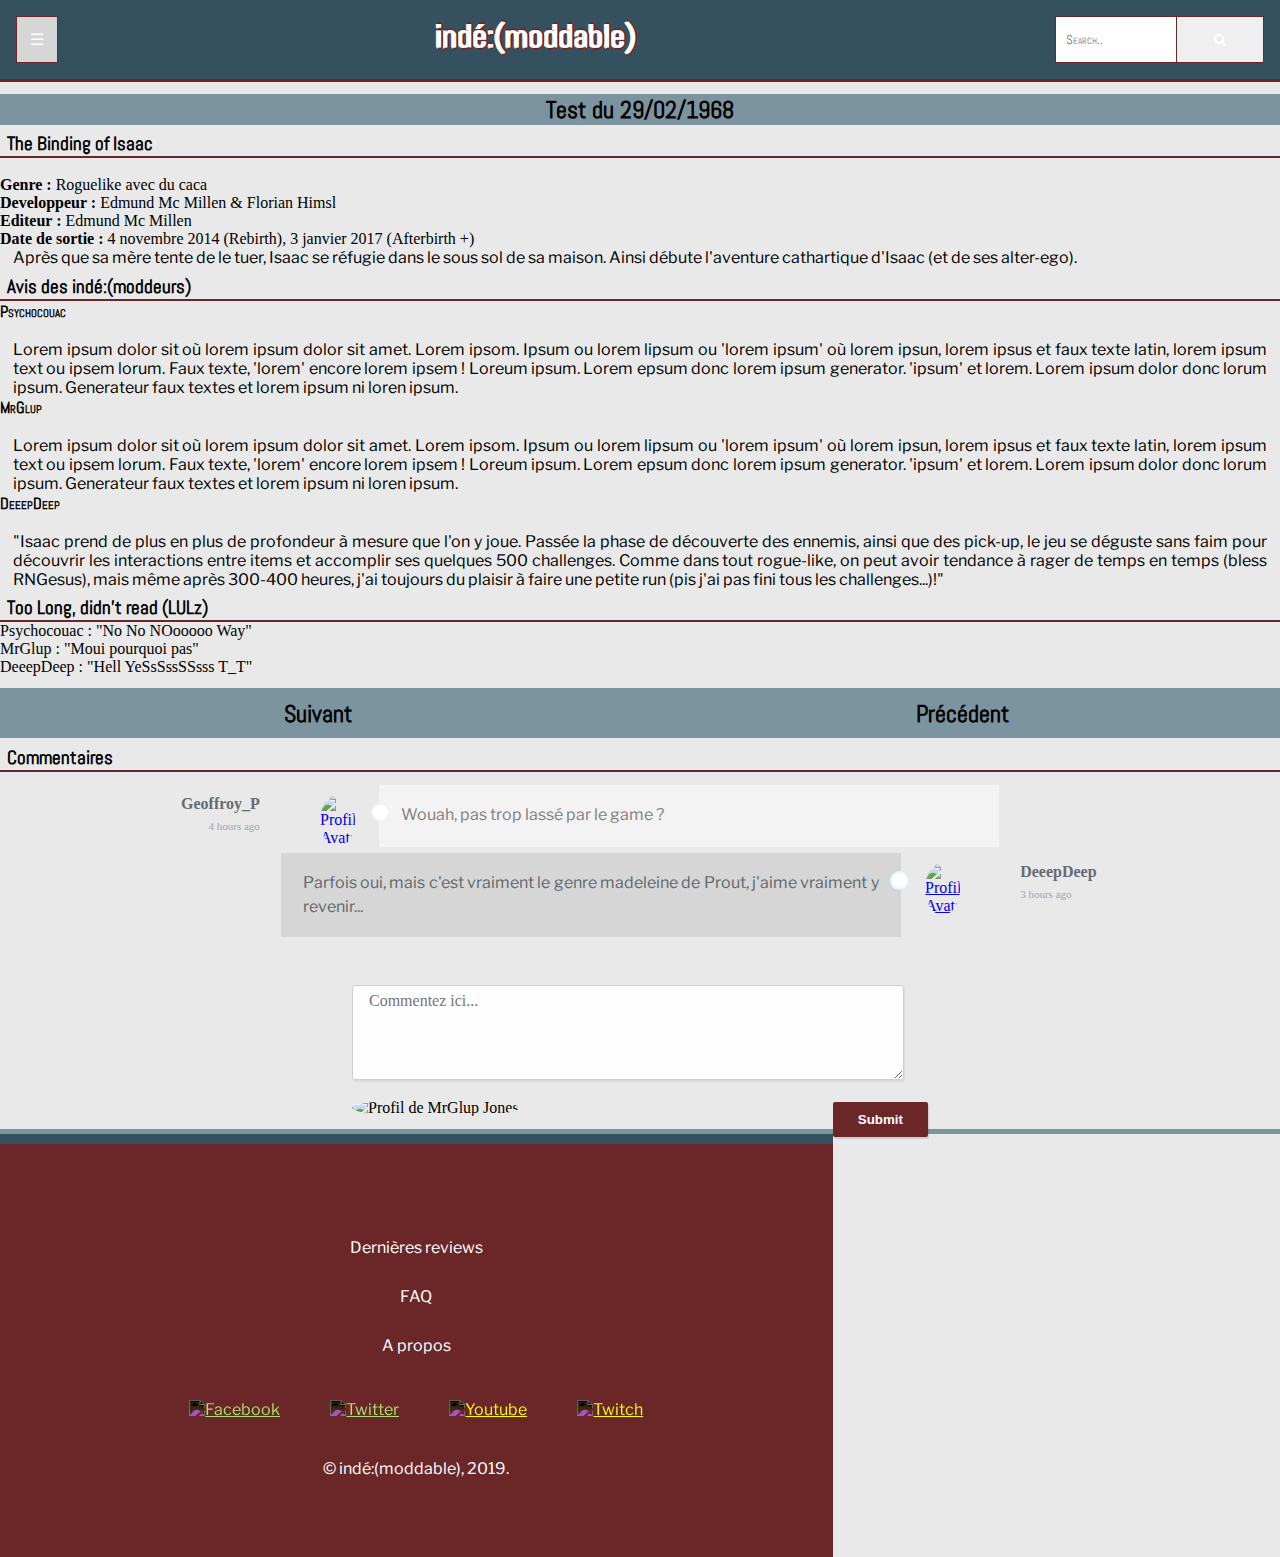
==== binding-of-isaac.html @ 162fe63f "Merge pull request #6 from Mrrrrrggllup/section-top" ====
<!DOCTYPE html>
<html lang="fr">
<head>
    <meta charset="UTF-8">
    <meta name="viewport" content="width=device-width, initial-scale=1.0">
    <meta http-equiv="X-UA-Compatible" content="ie=edge">

    <link rel="stylesheet" href="style.css">
    <link href="https://fonts.googleapis.com/css?family=Abel|Libre+Franklin&display=swap" rel="stylesheet">
    <title>indé:(moddable)</title>

    <link rel="stylesheet" href="https://cdnjs.cloudflare.com/ajax/libs/font-awesome/4.7.0/css/font-awesome.min.css">

</head>

  <body>
     <header class="header">
    <!-- menu burger pour la version mobile -->
    <div class="dropdown">
     <button class="dropbtn">&#x2630;</button>
       <div class="dropdown-content">
         <a href="#">Sample reviews</a>
         <a href="#">Top 3</a>
         <a href="#">Upcoming reviews</a>
         <a href="#">Vote for next review</a>
         <a href="#">About & Contact</a>
      </div>
    </div>

<!-- To do : ajouter logo -->

    <h1><a class="home-button" href="index.html">indé:(moddable)</a></h1>

<!-- Search bar -->

    <form class="search-bar" action="action_page.php">
        <input type="text" placeholder="Search.." name="search">
        <button type="submit"><i class="fa fa-search"></i></button>
    </form>

<!-- nav pour la version desktop-->

       <nav>
            <ul>
                <li><a href="#">Home</a></li>
                <li><a href="#">Top</a></li>
                <li><a href="#">Vote</a></li>
                <li><a href="#">Reviews</a></li>
                <li><a href="#">A propos</a></li>
                <li><a href="#">Contact</a></li>
            </ul>
        </nav>

    </header>

      <main>
        <h2>Test du 29/02/1968</h2>
          <h3> The Binding of Isaac</h3>
            <div class="">
              <img/>
              <ul>
                <li><b>Genre :</b> Roguelike avec du caca</li>
                <li><b>Developpeur :</b> Edmund Mc Millen & Florian Himsl</li>
                <li><b>Editeur :</b>  Edmund Mc Millen</li>
                <li><b>Date de sortie :</b> 4 novembre 2014 (Rebirth), 3 janvier 2017 (Afterbirth +)</li>
              </ul>
              <p>Après que sa mère tente de le tuer, Isaac se réfugie dans le sous sol de sa maison. Ainsi débute l'aventure cathartique d'Isaac (et de ses alter-ego).<br/> </p>
            </div>

          <h3>Avis des indé:(moddeurs)</h3>
            <div class="">

              <div>
                <div>
                  <h4>Psychocouac</h4>
                  <img/>
                </div>
                <p>Lorem ipsum dolor sit où lorem ipsum dolor sit amet. Lorem ipsom. Ipsum ou lorem lipsum ou 'lorem ipsum' où lorem ipsun, lorem ipsus et faux texte latin, lorem ipsum text ou ipsem lorum. Faux texte, 'lorem' encore lorem ipsem ! Loreum ipsum. Lorem epsum donc lorem ipsum generator. 'ipsum' et lorem. Lorem ipsum dolor donc lorum ipsum. Generateur faux textes et lorem ipsum ni loren ipsum.</p>
              </div>

              <div>
                <div>
                  <h4>MrGlup</h4>
                  <img/>
                </div>
                <p>Lorem ipsum dolor sit où lorem ipsum dolor sit amet. Lorem ipsom. Ipsum ou lorem lipsum ou 'lorem ipsum' où lorem ipsun, lorem ipsus et faux texte latin, lorem ipsum text ou ipsem lorum. Faux texte, 'lorem' encore lorem ipsem ! Loreum ipsum. Lorem epsum donc lorem ipsum generator. 'ipsum' et lorem. Lorem ipsum dolor donc lorum ipsum. Generateur faux textes et lorem ipsum ni loren ipsum.</p>
              </div>

              <div>
                <div>
                  <h4>DeeepDeep</h4>
                  <img/>
                </div>
                <p>"Isaac prend de plus en plus de profondeur à mesure que l'on y joue. Passée la phase de découverte des ennemis, ainsi que des pick-up, le jeu se déguste sans faim pour découvrir les interactions entre items et accomplir ses quelques 500 challenges. Comme dans tout rogue-like, on peut avoir tendance à rager de temps en temps (bless RNGesus), mais même après 300-400 heures, j'ai toujours du plaisir à faire une petite run (pis j'ai pas fini tous les challenges...)!"</p>
              </div>

            </div>

        <h3>Too Long, didn't read (LULz)</h3>
          <ul>
            <li>Psychocouac : "No No NOooooo Way"</li>
            <li>MrGlup : "Moui pourquoi pas"</li>
            <li>DeeepDeep : "Hell YeSsSssSSsss T_T"</li>
          </ul>

          <!-- bouton Next & Previous -->

        <h2 class="h2flex">

            <div><a class="block" href="">Suivant</a>
            </div>

            <div>
            <a class="block" href="">Précédent</a>
            </div>

        </h2>

          <!-- commentaires des users -->

        <h3>Commentaires</h3>

          <ul class="comment-section">

              <li class="comment user-comment">
                  <div class="info">
                      <a href="#">Geoffroy_P</a>
                      <span>4 hours ago</span>
                  </div>
                  <a class="avatar" href="#">
                      <img src="random avatar" width="35" alt="Profile Avatar" title="Geoffroy_P" />
                  </a>
                  <p>Wouah, pas trop lassé par le game ?</p>
              </li>

              <li class="comment author-comment">
                  <div class="info">
                      <a href="#">DeeepDeep</a>
                      <span>3 hours ago</span>
                  </div>
                  <a class="avatar" href="#">
                      <img src="" width="35" alt="Profile Avatar" title="DeeepDeep" />
                  </a>
                  <p>Parfois oui, mais c'est vraiment le genre madeleine de Prout, j'aime vraiment y revenir...</p>

              </li>

              <!-- More comments -->

              <li class="write-new">

                  <form action="#" method="post">
                      <textarea placeholder="Commentez ici..." name="comment"></textarea>
                      <div>
                          <img src="avatar_glup" width="35" alt="Profil de MrGlup Jones" title="MrGlup" />
                          <button type="submit">Submit</button>
                      </div>
                  </form>

              </li>

          </ul>

      </main>


        <div class="filler"></div>
        <footer>
            <div class="liensblog">
                <ul>
                    <li>Dernières reviews</li>
                    <li>FAQ</li>
                    <li>A propos</li>
                </ul>
            </div>
            <div class="reseau">
                <ul class="icones">
                    <li>
                        <a href="" title="facebook">
                            <img class="icon" src="https://drive.google.com/uc?id=1DRkIjVY92te_Icf2hHx4itFWFCN1mjXI" alt="Facebook"/>
                        </a>
                    </li>
                    <li>
                        <a href="" title="twitter">
                            <img class="icon" src="https://drive.google.com/uc?id=1yUJ3cp9n0XqWNgheu3JPKkqVlQga780m" alt="Twitter"/>
                        </a>
                    </li>
                    <li>
                        <a href="https://www.youtube.com/user/kumonijiako" title="youtube" target="_blank">
                            <img class="icon" src="https://drive.google.com/uc?id=1YrYoP_6-qecSZD1IMzVVbmY1VgSeasbK" alt="Youtube"/>
                        </a>
                    </li>
                    <li>
                        <a href="https://www.twitch.tv/mrrrrrggllup" title="twitch" target="_blank">
                            <img class="icon" src="https://drive.google.com/uc?id=1JmMTQK6APITgWls6bqWtx1aFa4MfEduL" alt="Twitch"/>
                        </a>
                    </li>
                </ul>
            </div>
            <div class="copyright">
                	© indé:(moddable), 2019.
            </div>
          </footer>


    </body>
    </html>
---- style.css ----
*{
    margin : 0;
    padding : 0;
}

body{
  background-color: #E9E9E9;
}

nav{
    display : none;
}

/* Le carousel*/

div#slider {
    width: 100%;
    max-width: 1280px;
    overflow: hidden
}

div#slider figure {
    position: relative;
    width: 400%;
    margin: 0;
    padding: 0;
    font-size: 0;
    text-align: left;
    animation: 18s slidy infinite;
  }

  div#slider figure img {
      width: 25%;
      height: auto;
      float: left;
    }

    @keyframes slidy {
        0% { left: 0%; }
        30% { left: 0%; }
        35% { left: -100%; }
        65% { left: -100%; }
        70% { left: -200%; }
        95% { left: -200%; }
        100% { left: -300%; }
      }

      /* fin du carousel*/
      
.header {
  background-color: #355160;
  border-bottom: 3px solid #6B2727;
  padding: 1rem;
  display: flex;
  justify-content: space-between;
}

/* bidouille from : https://www.w3schools.com/howto/howto_css_dropdown.asp */

/* Dropdown Button */
.dropbtn {
  background-color: #D6D6D6;
  color: white;
  border: 1px solid #6B2727;
  padding: 0.8rem;
  font-size: 16px;
}

/* The container <div> - needed to position the dropdown content */
.dropdown {
  position: relative;
  display: inline-block;
}

/* Dropdown Content (Hidden by Default) */
.dropdown-content {
  display: none;
  position: absolute;
  background-color: #f1f1f1;
  min-width: 160px;
  box-shadow: 0px 8px 16px 0px rgba(0,0,0,0.2);
  z-index: 1;
}


/* Links inside the dropdown */
.dropdown-content a {
  color: black;
  padding: 12px 16px;
  font-family: 'Abel', sans-serif;
  font-variant: small-caps;
  text-decoration: none;
  display: block;
}

/* Change color of dropdown links on hover */
.dropdown-content a:hover {
  background-color: #6B2727;
  color: white;
}

/* Show the dropdown menu on hover */
.dropdown:hover .dropdown-content {display: block;}

/* Change the background color of the dropdown button when the dropdown content is shown */
.dropdown:hover .dropbtn {background-color: #6B2727;}

/*fin du tuto */

h1{
  font-family: 'Abel', sans-serif;
  color: white;
  text-shadow: 2px 0 0 #6B2727, -2px 0 0 #fff, 0 2px 0 #6B2727, 0 -2px 0 #6B2727, 1px 1px #6B2727, -1px -1px 0 #6B2727, 1px -1px 0 #6B2727, -1px 1px 0 #fff;
}

.home-button{
  color: white;
  font-style: none;
  text-decoration: none;
}


/* Bidouille du CSS https://www.w3schools.com/howto/howto_css_search_button.asp */
/* Style the search field */
form.search-bar {
  margin: 0;
  padding: 0;
  width:20%;
  display:flex;
  flex-direction:row;
  justify-content:flex-end;
}

form.search-bar input[type=text] {
  padding: 10px;
  font-size: 0.8em;
  font-family: 'Abel', sans-serif;
  font-variant: small-caps;
  border: 1px solid #6B2727;
  width: 40%;
  height: auto;
  background: white;
  order: 0
}

/* Style the submit button */
form.search-bar button {
  margin-right: 0;
  min-width: 35%;
  max-width:36%;
  height: auto;
  padding: 10px;
  color: white;
  font-size: 0.8em;
  border: 1px solid #6B2727;
  border-left: none; /* Prevent double borders */
  cursor: pointer;
  order:1;
}

form.search-bar button:hover {
  background: #6B2727;
}

/* Clear floats */
form.search-bar::after {
  content: "";
  clear: both;
  display: table;
}

nav {
  display: none;
}

/* Background main */



/* Section commentaire*/

.comment{
    display: flex;
}

.comment.author-comment{
    justify-content: flex-end;
}

.comment.author-comment .info{
    order: 3;
}

.comment.author-comment .avatar{
    order: 2;
}

.comment.author-comment p{
    order: 1;
}

.comment-section{
    list-style: none;
    max-width: 90%;
    min-width: 60%;
    margin: 0.4em auto;
    padding: 0.4em;
}

.comment{
    display: flex;
    border-radius: 3px;
    margin-bottom: 0.4em;
    flex-wrap: wrap;
}

.comment.user-comment{
    color:  #808080;
}

.comment.author-comment{
    color:  #60686d;
    justify-content: flex-end;
}

/* User and time info */

.comment .info{
    width: 17%;
}

.comment.user-comment .info{
    text-align: right;
}

.comment.author-comment .info{
    order: 3;
}


.comment .info a{	/* User name */
    display: block;
    text-decoration: none;
    color: #656c71;
    font-weight: bold;
    text-overflow: ellipsis;
    overflow: hidden;
    white-space: nowrap;
    padding: 10px 0 3px 0;
}

.comment .info span{	/* Time */
    font-size: 11px;
    color:  #9ca7af;
}


/* The user avatar */

.comment .avatar{
    width: 8%;
}

.comment.user-comment .avatar{
    padding: 10px 18px 0 3px;
}

.comment.author-comment .avatar{
    order: 2;
    padding: 10px 3px 0 18px;
}

.comment .avatar img{
    display: block;
    border-radius: 50%;
}

.comment.user-comment .avatar img{
    float: right;
}





/* The comment text */

.comment p{
    line-height: 1.5;
    padding: 18px 22px;
    width: 50%;
    position: relative;
    word-wrap: break-word;
}

.comment.user-comment p{
    background-color:  #F3F3F3;
}

.comment.author-comment p{
    background-color:  #D6D6D6;
    order: 1;
}

.user-comment p:after{
    content: '';
    position: absolute;
    width: 15px;
    height: 15px;
    border-radius: 50%;
    background-color: #ffffff;
    border: 2px solid #f3f3f3;
    left: -8px;
    top: 18px;
}

.author-comment p:after{
    content: '';
    position: absolute;
    width: 15px;
    height: 15px;
    border-radius: 50%;
    background-color: #ffffff;
    border: 2px solid #e2f8ff;
    right: -8px;
    top: 18px;
}




/* Comment form */

.write-new{
    margin: 3em auto 0;
    width: 50%;
}

.write-new textarea{
    color:  #444;
    font: inherit;

    outline: 0;
    border-radius: 3px;
    border: 1px solid #cecece;
    background-color:  #fefefe;
    box-shadow: 1px 2px 1px 0 rgba(0, 0, 0, 0.06);
    overflow: auto;

    width:90%;
    min-height: 80px;
    padding: 0.4em 1em;
}

.write-new img{
    border-radius: 50%;
    margin-top: 15px;
}

.write-new button{
    float:right;
    background-color:  #6B2727;
    box-shadow: 1px 2px 1px 0 rgba(0, 0, 0, 0.12);
    border-radius: 2px;
    border: 0;
    color: #ffffff;
    font-weight: bold;
    cursor: pointer;

    padding: 10px 25px;
    margin-top: 18px;
}


h2{
  font-family: 'Abel', sans-serif;
  display: flex;
  justify-content: center;
  background-color: #7C94A0;
  margin-top: 0.5em;
  width : 100%;
}

.h2flex{
  max-width: calc(100% - 1.6em);
  display: flex;
  flex-direction: row;
  justify-content: space-between;
  padding : 0.4em 0.8em;
}

.h2flex div{
  width: calc(50% - 1em);
}

.block{
  display: block;
  text-align: center;
  text-decoration: none;
  color: black;
}

.block:hover{
  background-color: #6B2727;
  color: white;
}

.mapArticle img{
  max-width: 100%;
  height: auto;
  margin-top: 0.4em;
}

h3 {
  font-family: 'Abel', sans-serif;
  margin-top: 0.4em;
  padding-left: 0.4em;
  border-bottom: 2px solid #6B2727;
}

h3 a {
  text-decoration: none;
  color: black;
  display: block;
}

h4{
  font-family:'Abel', sans-serif;
  font-variant:small-caps;

}

p {
  font-family: 'Libre Franklin', sans-serif;
  text-align: justify;
  padding: 0 0.4em;
  margin: 0 0.4em;

}
.divDifferente{
  width: 100%;
}

.voteBouton{
  margin-left: 40%;
  
}

.voteBouton a{
  text-decoration: none;
  color : black;
  font-family: 'Libre Franklin', sans-serif;
}

.mapArticle{
  display : flex;
  flex-wrap: wrap;
  flex-direction: column;
  align-items: center;
  margin: 0 2%;
  padding : 4%;
  background-color: #D9D9D9;
}



.botMarg{
  margin-bottom: 3%;
}

.lesJeux{
  align-self: flex-start;
  margin-left : 22%;
  margin-top : 3%;
  font-family: 'Libre Franklin', sans-serif;
}

.Blasphemous{
  margin-top : 8%;
}


.filler{
  height: 5px;
  margin:0;
  background-color: #7C94A0;
}

footer{
    background-color: #6b2727;
    border-top: 10px solid #355160;
    padding: 5%;
    font-family: 'Libre Franklin';
    display: flex;
    color: white;
    flex-direction: column;
    align-items: center;
}

.liensblog, .copyright{
    padding: 15px;
    text-align: center;
}
.copyright{
    margin-top: 10px;
}

footer li{
    list-style-type: none;
    padding: 15px;
}

footer img{
    width: 35px;
    height: auto;
    filter: invert(1);
    padding: 0 10px;
}

.icones{
    display: flex;
}


/* Responsive styles pour les commentaires version mobile*/

@media (max-width: 960px){
    /* Make the paragraph in the comments take up the whole width,
    forcing the avatar and user info to wrap to the next line*/
    .comment p{
        width: 100%;
    }

    /* Reverse the order of elements in the user comments,
    so that the avatar and info appear after the text. */
    .comment.user-comment .info{
        order: 3;
        text-align: left;
    }

    .comment.user-comment .avatar{
        order: 2;
    }

    .comment.user-comment p{
        order: 1;
    }


    /* Align toward the beginning of the container (to the left)
    all the elements inside the author comments. */
    .comment.author-comment{
        justify-content: flex-start;
    }


    .comment-section{
        margin-top: 10px;
    }

    .comment .info{
        width: auto;
    }

    .comment .info a{
        padding-top: 15px;
    }

    .comment.user-comment .avatar,
    .comment.author-comment .avatar{
        padding: 15px 10px 0 18px;
        width: auto;
    }

    .comment.user-comment p:after,
    .comment.author-comment p:after{
        width: 12px;
        height: 12px;
        top: initial;
        left: 28px;
        bottom: -6px;
    }

    .write-new{
        width: 100%;
    }
}
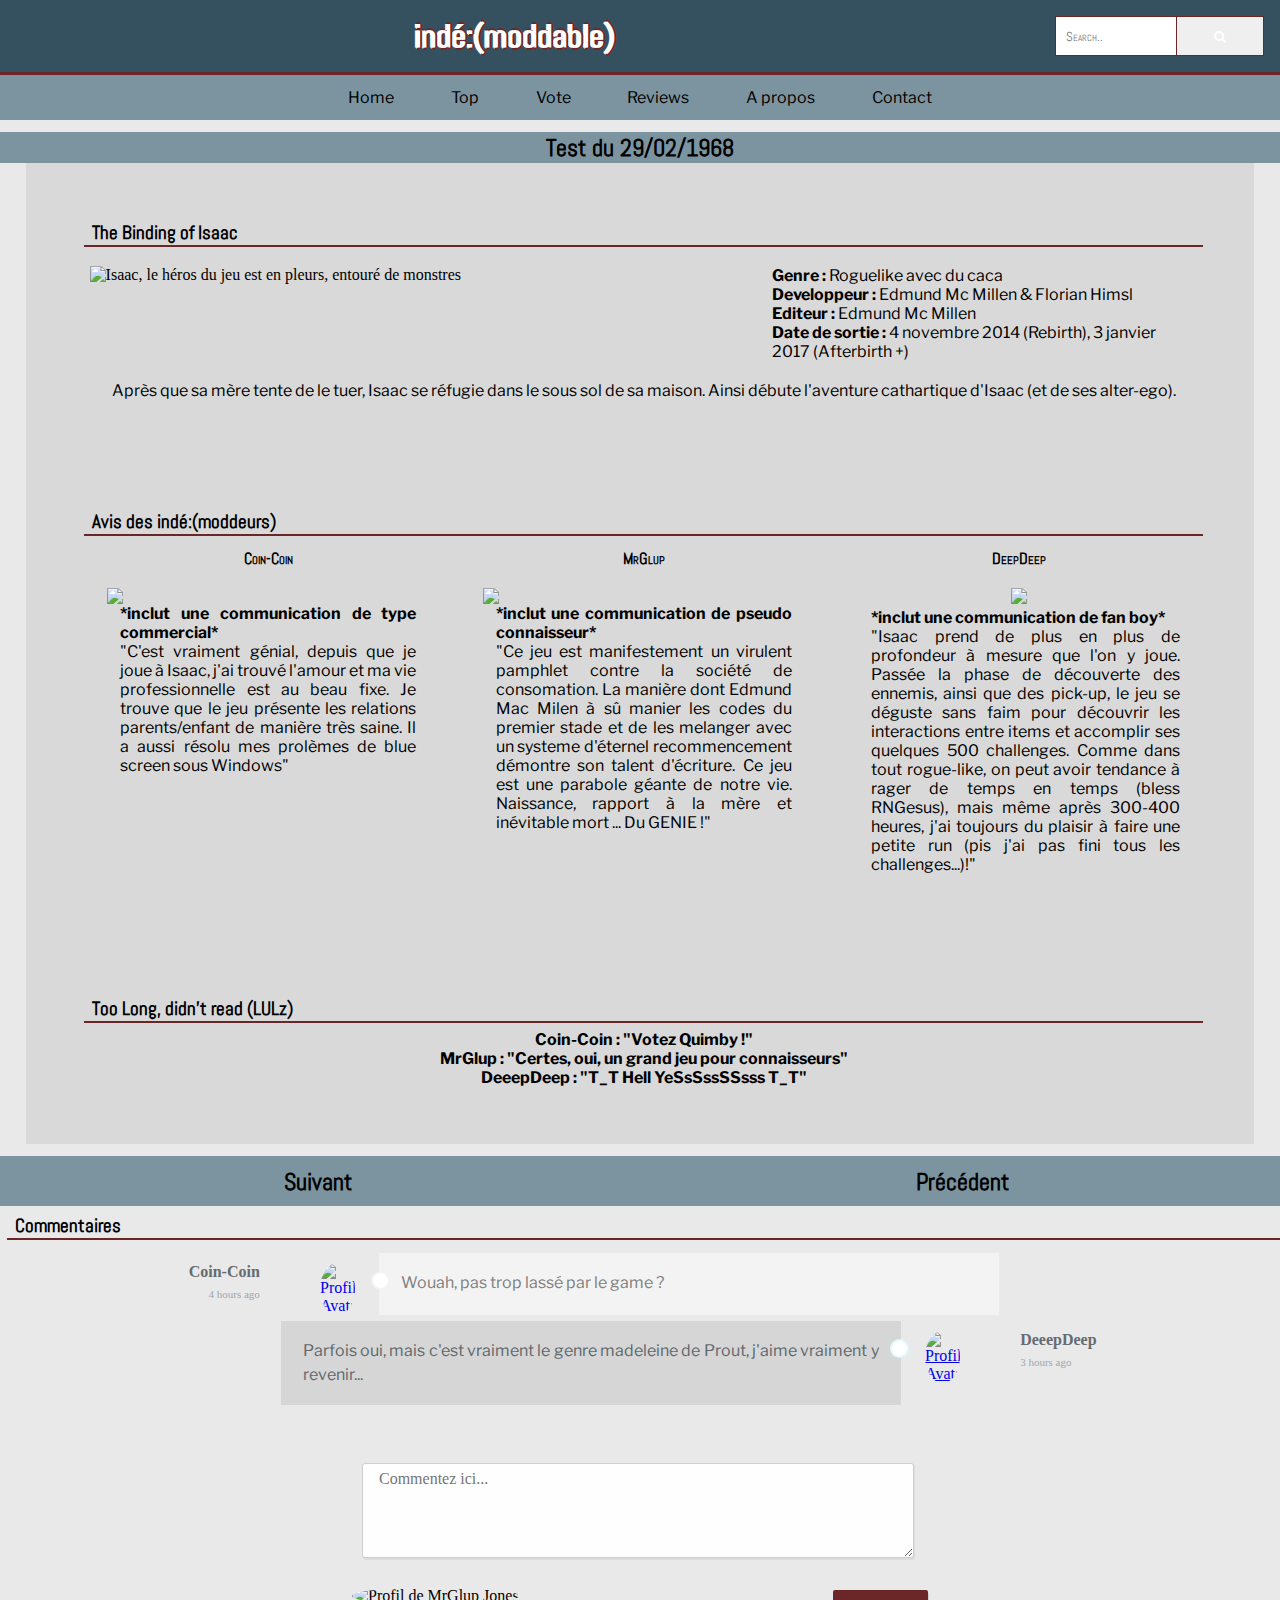
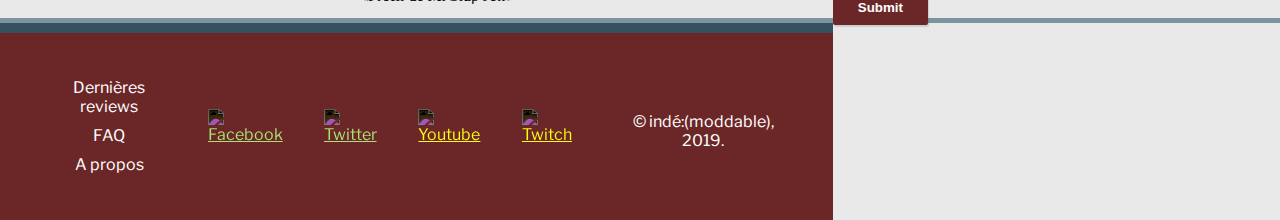
==== commit 60085c4c: "Merge pull request #13 from Mrrrrrggllup/section-top" ====
--- a/binding-of-isaac.html
+++ b/binding-of-isaac.html
@@ -38,70 +38,100 @@
         <button type="submit"><i class="fa fa-search"></i></button>
     </form>
 
-<!-- nav pour la version desktop-->
-
-       <nav>
+
+    </header>
+
+      <main>
+        <nav>
+          <div class="containNav">
             <ul>
-                <li><a href="#">Home</a></li>
-                <li><a href="#">Top</a></li>
-                <li><a href="#">Vote</a></li>
-                <li><a href="#">Reviews</a></li>
-                <li><a href="#">A propos</a></li>
-                <li><a href="#">Contact</a></li>
+              <li><a href="#">Home</a></li>
+              <li><a href="#">Top</a></li>
+              <li><a href="#">Vote</a></li>
+              <li><a href="#">Reviews</a></li>
+              <li><a href="#">A propos</a></li>
+              <li><a href="#">Contact</a></li>
             </ul>
+          </div>
         </nav>
 
-    </header>
-
-      <main>
         <h2>Test du 29/02/1968</h2>
-          <h3> The Binding of Isaac</h3>
-            <div class="">
-              <img/>
-              <ul>
+
+          <article class="mapArticle">
+
+
+            <h3 class="review"> The Binding of Isaac</h3>
+            <div class="mapReview">
+              <div class = "img-review-container">
+              <img src="https://drive.google.com/uc?id=1oLisJrRAKbMXLHFNlc-acPU3gjpf6Avw" alt="Isaac, le héros du jeu est en pleurs, entouré de monstres">
+              </div>
+              <div class= "list-review-container">
+              <ul class="list-review">
                 <li><b>Genre :</b> Roguelike avec du caca</li>
                 <li><b>Developpeur :</b> Edmund Mc Millen & Florian Himsl</li>
                 <li><b>Editeur :</b>  Edmund Mc Millen</li>
                 <li><b>Date de sortie :</b> 4 novembre 2014 (Rebirth), 3 janvier 2017 (Afterbirth +)</li>
               </ul>
+            </div>
+          </div>
+            <div>
               <p>Après que sa mère tente de le tuer, Isaac se réfugie dans le sous sol de sa maison. Ainsi débute l'aventure cathartique d'Isaac (et de ses alter-ego).<br/> </p>
             </div>
-
-          <h3>Avis des indé:(moddeurs)</h3>
-            <div class="">
-
-              <div>
+          </article>
+
+
+          <article class="mapArticle">
+
+              <h3 class="review">Avis des indé:(moddeurs)</h3>
+
+            <div class="flex-container">
+
+
+              <div class="flex-container-row">
+                <div class="flex-vignette-review">
+                  <h4>Coin-Coin</h4>
+                  <img class="vignette" src="https://drive.google.com/uc?id=14su_0lwkd-o24tGSBpIpTVwfeXMkB7T4">
+                </div>
                 <div>
-                  <h4>Psychocouac</h4>
-                  <img/>
+                <p><b>*inclut une communication de type commercial*</b><br/> "C'est vraiment génial, depuis que je joue à Isaac, j'ai trouvé l'amour et ma vie professionnelle est au beau fixe. Je trouve que le jeu présente les relations parents/enfant de manière très saine. Il a aussi résolu mes prolèmes de blue screen sous Windows"</p>
+              </div>
+
+            </div>
+
+            <div class="flex-container-row">
+              <div class="flex-vignette-review">
+                <h4>MrGlup</h4>
+                <img class="vignette" src="https://drive.google.com/uc?id=1HF8WOT4z53Xn8FyB1uAaXa-ktDBfKLf_">
+              </div>
+
+                <p><b>*inclut une communication de pseudo connaisseur*</b><br/>"Ce jeu est manifestement un virulent pamphlet contre la société de consomation. La manière dont Edmund Mac Milen à sû manier les codes du premier stade et de les melanger avec un systeme d'éternel recommencement démontre son talent d'écriture. Ce jeu est une parabole géante de notre vie. Naissance, rapport à la mère et inévitable mort ... Du GENIE !"</p>
+              </div>
+
+
+              <div class="flex-container-row">
+                <div class="flex-vignette-review">
+                  <h4>DeepDeep</h4>
+                  <div>
+                    <img class="vignette" src="https://drive.google.com/uc?id=1m8FD9_BZiyDoiV1qc0nGF-rqu496mLy7">
+                  </div>
                 </div>
-                <p>Lorem ipsum dolor sit où lorem ipsum dolor sit amet. Lorem ipsom. Ipsum ou lorem lipsum ou 'lorem ipsum' où lorem ipsun, lorem ipsus et faux texte latin, lorem ipsum text ou ipsem lorum. Faux texte, 'lorem' encore lorem ipsem ! Loreum ipsum. Lorem epsum donc lorem ipsum generator. 'ipsum' et lorem. Lorem ipsum dolor donc lorum ipsum. Generateur faux textes et lorem ipsum ni loren ipsum.</p>
-              </div>
-
-              <div>
                 <div>
-                  <h4>MrGlup</h4>
-                  <img/>
-                </div>
-                <p>Lorem ipsum dolor sit où lorem ipsum dolor sit amet. Lorem ipsom. Ipsum ou lorem lipsum ou 'lorem ipsum' où lorem ipsun, lorem ipsus et faux texte latin, lorem ipsum text ou ipsem lorum. Faux texte, 'lorem' encore lorem ipsem ! Loreum ipsum. Lorem epsum donc lorem ipsum generator. 'ipsum' et lorem. Lorem ipsum dolor donc lorum ipsum. Generateur faux textes et lorem ipsum ni loren ipsum.</p>
-              </div>
-
-              <div>
-                <div>
-                  <h4>DeeepDeep</h4>
-                  <img/>
-                </div>
-                <p>"Isaac prend de plus en plus de profondeur à mesure que l'on y joue. Passée la phase de découverte des ennemis, ainsi que des pick-up, le jeu se déguste sans faim pour découvrir les interactions entre items et accomplir ses quelques 500 challenges. Comme dans tout rogue-like, on peut avoir tendance à rager de temps en temps (bless RNGesus), mais même après 300-400 heures, j'ai toujours du plaisir à faire une petite run (pis j'ai pas fini tous les challenges...)!"</p>
-              </div>
-
-            </div>
-
-        <h3>Too Long, didn't read (LULz)</h3>
-          <ul>
-            <li>Psychocouac : "No No NOooooo Way"</li>
-            <li>MrGlup : "Moui pourquoi pas"</li>
-            <li>DeeepDeep : "Hell YeSsSssSSsss T_T"</li>
+                <p class="review"><b>*inclut une communication de fan boy*</b><br/>"Isaac prend de plus en plus de profondeur à mesure que l'on y joue. Passée la phase de découverte des ennemis, ainsi que des pick-up, le jeu se déguste sans faim pour découvrir les interactions entre items et accomplir ses quelques 500 challenges. Comme dans tout rogue-like, on peut avoir tendance à rager de temps en temps (bless RNGesus), mais même après 300-400 heures, j'ai toujours du plaisir à faire une petite run (pis j'ai pas fini tous les challenges...)!"</p>
+              </div>
+            </div>
+          </div>
+          </div>
+          </article>
+
+        <article class="mapArticle">
+        <h3 class="review">Too Long, didn't read (LULz)</h3>
+          <ul class="list-review summary">
+            <li>Coin-Coin : "Votez Quimby !"</li>
+            <li>MrGlup : "Certes, oui, un grand jeu pour connaisseurs"</li>
+            <li>DeeepDeep : "T_T Hell YeSsSssSSsss T_T"</li>
           </ul>
+        </article>
+
 
           <!-- bouton Next & Previous -->
 
@@ -118,17 +148,17 @@
 
           <!-- commentaires des users -->
 
-        <h3>Commentaires</h3>
+        <h3 class="review">Commentaires</h3>
 
           <ul class="comment-section">
 
               <li class="comment user-comment">
                   <div class="info">
-                      <a href="#">Geoffroy_P</a>
+                      <a href="#">Coin-Coin</a>
                       <span>4 hours ago</span>
                   </div>
                   <a class="avatar" href="#">
-                      <img src="random avatar" width="35" alt="Profile Avatar" title="Geoffroy_P" />
+                      <img src="https://drive.google.com/uc?id=14su_0lwkd-o24tGSBpIpTVwfeXMkB7T4" width="35" alt="Profile Avatar" title="Coin-Coin" />
                   </a>
                   <p>Wouah, pas trop lassé par le game ?</p>
               </li>
@@ -139,7 +169,7 @@
                       <span>3 hours ago</span>
                   </div>
                   <a class="avatar" href="#">
-                      <img src="" width="35" alt="Profile Avatar" title="DeeepDeep" />
+                      <img src="https://drive.google.com/uc?id=1m8FD9_BZiyDoiV1qc0nGF-rqu496mLy7" width="35" alt="Profile Avatar" title="DeeepDeep" />
                   </a>
                   <p>Parfois oui, mais c'est vraiment le genre madeleine de Prout, j'aime vraiment y revenir...</p>
 
@@ -152,7 +182,7 @@
                   <form action="#" method="post">
                       <textarea placeholder="Commentez ici..." name="comment"></textarea>
                       <div>
-                          <img src="avatar_glup" width="35" alt="Profil de MrGlup Jones" title="MrGlup" />
+                          <img src="https://drive.google.com/uc?id=1HF8WOT4z53Xn8FyB1uAaXa-ktDBfKLf_" width="35" alt="Profil de MrGlup Jones" title="MrGlup" />
                           <button type="submit">Submit</button>
                       </div>
                   </form>
--- a/style.css
+++ b/style.css
@@ -10,6 +10,10 @@
 
 nav{
     display : none;
+}
+
+.testDesktop{
+  display : none;
 }
 
 /* Le carousel*/
@@ -47,7 +51,7 @@
       }
 
       /* fin du carousel*/
-      
+
 .header {
   background-color: #355160;
   border-bottom: 3px solid #6B2727;
@@ -178,6 +182,7 @@
 
 
 
+
 /* Section commentaire*/
 
 .comment{
@@ -373,6 +378,9 @@
 }
 
 
+/* fin de sect commment*/
+
+
 h2{
   font-family: 'Abel', sans-serif;
   display: flex;
@@ -425,9 +433,53 @@
   display: block;
 }
 
+.review{
+  width:calc(100% - 0.8em);
+  margin-right: 0.4em;
+  margin-left: 0.4em;
+}
+
+.list-review{
+  list-style-type: none;
+  font-family: 'Libre Franklin', sans-serif;
+  margin: 0.8em auto;
+}
+
+.vignette{
+  width:100%;
+  height : auto;
+}
+
+.flex-container{
+  display:flex;
+  flex-direction:column;
+  margin-top: 0.8em;
+  margin-bottom: 0.8em;
+  align-items: center;
+}
+
+.flex-container-row{
+  display:flex;
+  flex-direction: row;
+}
+
+.flex-vignette-review{
+  display:flex;
+  flex-direction:column;
+  min-width: 20%;
+  align-items:center;
+  justify-content: center;
+
+}
+
+p .review{
+  width: 65%;
+  }
+
 h4{
   font-family:'Abel', sans-serif;
   font-variant:small-caps;
+  margin-bottom: 0.8em;
 
 }
 
@@ -444,7 +496,7 @@
 
 .voteBouton{
   margin-left: 40%;
-  
+
 }
 
 .voteBouton a{
@@ -487,10 +539,59 @@
   background-color: #7C94A0;
 }
 
+/* About */
+
+.mapAbout{
+  display: flex;
+  flex-direction: column;
+  margin: 0 2%;
+  padding : 4%;
+  background-color: #D9D9D9;
+}
+
+.mapAbout img{
+  max-width: 50%;
+  height: auto;
+  margin-top: 0.4em;
+}
+
+.aboutTexte{
+  display: flex;
+  align-items: center;
+  padding-top: 0.6em;
+  margin-top: 0.6em;
+}
+
+.aboutTexte p{
+  align-self: center;
+}
+
+
+/* Contact */
+
+.mapContact{
+  display : flex;
+  flex-wrap: wrap;
+  flex-direction: column;
+  align-items: center;
+  margin: 0 2%;
+  padding : 4%;
+  background-color: #D9D9D9;
+}
+
+
+.contact input, textarea{
+  width: 88%;
+  font-family: 'Libre Franklin';
+  padding: 10px;
+  margin: 10px;
+}
+
+
 footer{
     background-color: #6b2727;
     border-top: 10px solid #355160;
-    padding: 5%;
+    padding: 2%;
     font-family: 'Libre Franklin';
     display: flex;
     color: white;
@@ -508,7 +609,7 @@
 
 footer li{
     list-style-type: none;
-    padding: 15px;
+    padding: 5px;
 }
 
 footer img{
@@ -586,3 +687,353 @@
         width: 100%;
     }
 }
+
+/* Début du mediaQueries */
+
+@media only screen and (min-width : 961px){
+
+  .top3{
+    margin-top : 0;
+  }
+  /* Navbar et disparition burger*/
+
+  .dropbtn{
+    display : none;
+  }
+  .containNav{
+    width : 50%;
+    margin : 0 25%;
+  }
+
+  nav{
+    display : block;
+    background-color: #7C94A0;
+
+  }
+  nav ul{
+    list-style-type: none;
+    text-decoration: none;
+    display : flex;
+    justify-content: space-around;
+    padding : 2% 0;
+  }
+
+  nav ul li a:hover{
+    color : #6b2727;
+    font-weight: bolder;
+  }
+
+  nav ul li a{
+    text-decoration: none;
+    color : black;
+    font-family: 'Libre Franklin', sans-serif;
+  }
+
+  /* disparition carousel et appartition img */
+
+  #slider{
+    display : none ;
+  }
+
+  .testDesktop{
+
+    height : 480px;
+    display : flex;
+    flex-wrap: wrap;
+    flex-direction: row;
+    justify-content: space-between;
+    align-content: center;
+    overflow: hidden;
+
+  }
+
+  .divImageDesktop{
+    width : 33%;
+    height : auto;
+
+  }
+
+
+ .testDesktop img{
+   width : 100%;
+   height : auto;
+ }
+
+ #Celeste:hover{
+
+   width : 100%;
+   height : auto;
+   display : block;
+   margin:0;
+   padding : 0;
+
+ }
+
+ .testDesktop p{
+
+  display : none;
+  position : relative;
+  top : -20%;
+  left : 70%;
+  background-color: #D9D9D9;
+  font-size: 2em;
+  width : 25%;
+  border :  black solid 2px;
+  text-align : center;
+  border-radius : 15px;
+ }
+
+  #Celeste:hover p{
+    display : block;
+
+}
+
+  #Risk:hover{
+    width : 100%;
+    height : auto;
+    display : block;
+    margin:0;
+    padding : 0;
+}
+
+  #Risk:hover p{
+    display : block;
+    top : -45%;
+    left : 75%;
+    width : 17%;
+  }
+
+  #Yooka:hover p{
+    display : block;
+    top : -40%;
+    left : 80%;
+    width : 15%;
+  }
+
+  #Yooka:hover{
+    height : auto;
+    display : block;
+    margin:0;
+    width : 100%;
+    padding : 0;
+}
+
+
+  .mapReview{
+    display:flex;
+    flex-direction: row;
+  }
+
+  .mapReview img{
+    max-width: 100%;
+  }
+
+  .img-review-container{
+    width: calc(60% - 0.4em);
+    margin: 0.8em;
+  }
+
+  .list-review-container{
+      width: calc(40% - 0.4em);
+      display:flex;
+      align-items: center;
+      margin: 0.8em;
+  }
+  .list-review{
+    display:flex;
+    flex-wrap:wrap;
+    align-items: center;
+    justify-content: flex-start;
+    margin: 0.4em;
+  }
+ .flex-container{
+   display:flex;
+   flex-direction: row;
+   justify-content: space-around;
+   width:100%;
+   align-items: flex-start;
+ }
+
+ .flex-container-row{
+   width: calc(30% - 1em);
+   flex-direction:column;
+ }
+ .summary{
+   flex-direction:column;
+   font-weight: bold;
+ }
+
+/* Début des sections en MQ : */
+.sectiongénérale{
+  display: flex;
+  justify-content: center;
+
+}
+
+
+.h2change{
+  width : 96%;
+  margin-left : 2%;
+
+}
+
+.top3{
+  width : 45%;
+}
+
+
+.top3 img{
+  width : 100%;
+  height : auto;
+  justify-items: center;
+}
+
+.section2{
+  flex-direction: column;
+  width : 45%;
+  margin-left : 5%;
+}
+
+#lastTest{
+  margin-top: 0.5em;
+  width : 100%;
+  margin-left: 0;
+
+}
+
+
+
+.divDicey{
+  display : flex;
+  flex-direction: column;
+  align-items: center;
+}
+
+#imgDicey {
+  width:71%;
+}
+
+
+/* Page Contact */
+
+/* A propos */
+
+.generalAbout {
+  display: flex;
+  align-items: baseline;
+  margin: 0 27px;
+}
+
+.mapAbout{
+  padding: 15px;
+}
+
+.aboutTexte{
+  flex-direction: column;
+}
+
+.aboutTexte p {
+  padding: 15px;
+}
+
+/* Contact */
+
+.mapContact{
+  margin: 0 38px;
+}
+
+
+.contact{
+  justify-content: center;
+}
+
+.contact input, textarea{
+  width: 91%;
+
+}
+
+
+.mapImages{
+  display:flex;
+  flex-direction: row;
+  align-items: center;
+}
+
+.botMarg{
+  margin-bottom: 0;
+}
+
+/*Footer*/
+
+footer{
+  flex-direction : row;
+  justify-content: space-around;
+>>>>>>> dev2
+}
+
+
+}
+/* Responsive styles pour les commentaires version mobile*/
+
+
+@media (max-width: 960px){
+    /* Make the paragraph in the comments take up the whole width,
+    forcing the avatar and user info to wrap to the next line*/
+    .comment p{
+        width: 100%;
+    }
+
+    /* Reverse the order of elements in the user comments,
+    so that the avatar and info appear after the text. */
+    .comment.user-comment .info{
+        order: 3;
+        text-align: left;
+    }
+
+    .comment.user-comment .avatar{
+        order: 2;
+    }
+
+    .comment.user-comment p{
+        order: 1;
+    }
+
+
+    /* Align toward the beginning of the container (to the left)
+    all the elements inside the author comments. */
+    .comment.author-comment{
+        justify-content: flex-start;
+    }
+
+
+    .comment-section{
+        margin-top: 10px;
+    }
+
+    .comment .info{
+        width: auto;
+    }
+
+    .comment .info a{
+        padding-top: 15px;
+    }
+
+    .comment.user-comment .avatar,
+    .comment.author-comment .avatar{
+        padding: 15px 10px 0 18px;
+        width: auto;
+    }
+
+    .comment.user-comment p:after,
+    .comment.author-comment p:after{
+        width: 12px;
+        height: 12px;
+        top: initial;
+        left: 28px;
+        bottom: -6px;
+    }
+
+    .write-new{
+        width: 100%;
+    }
+}
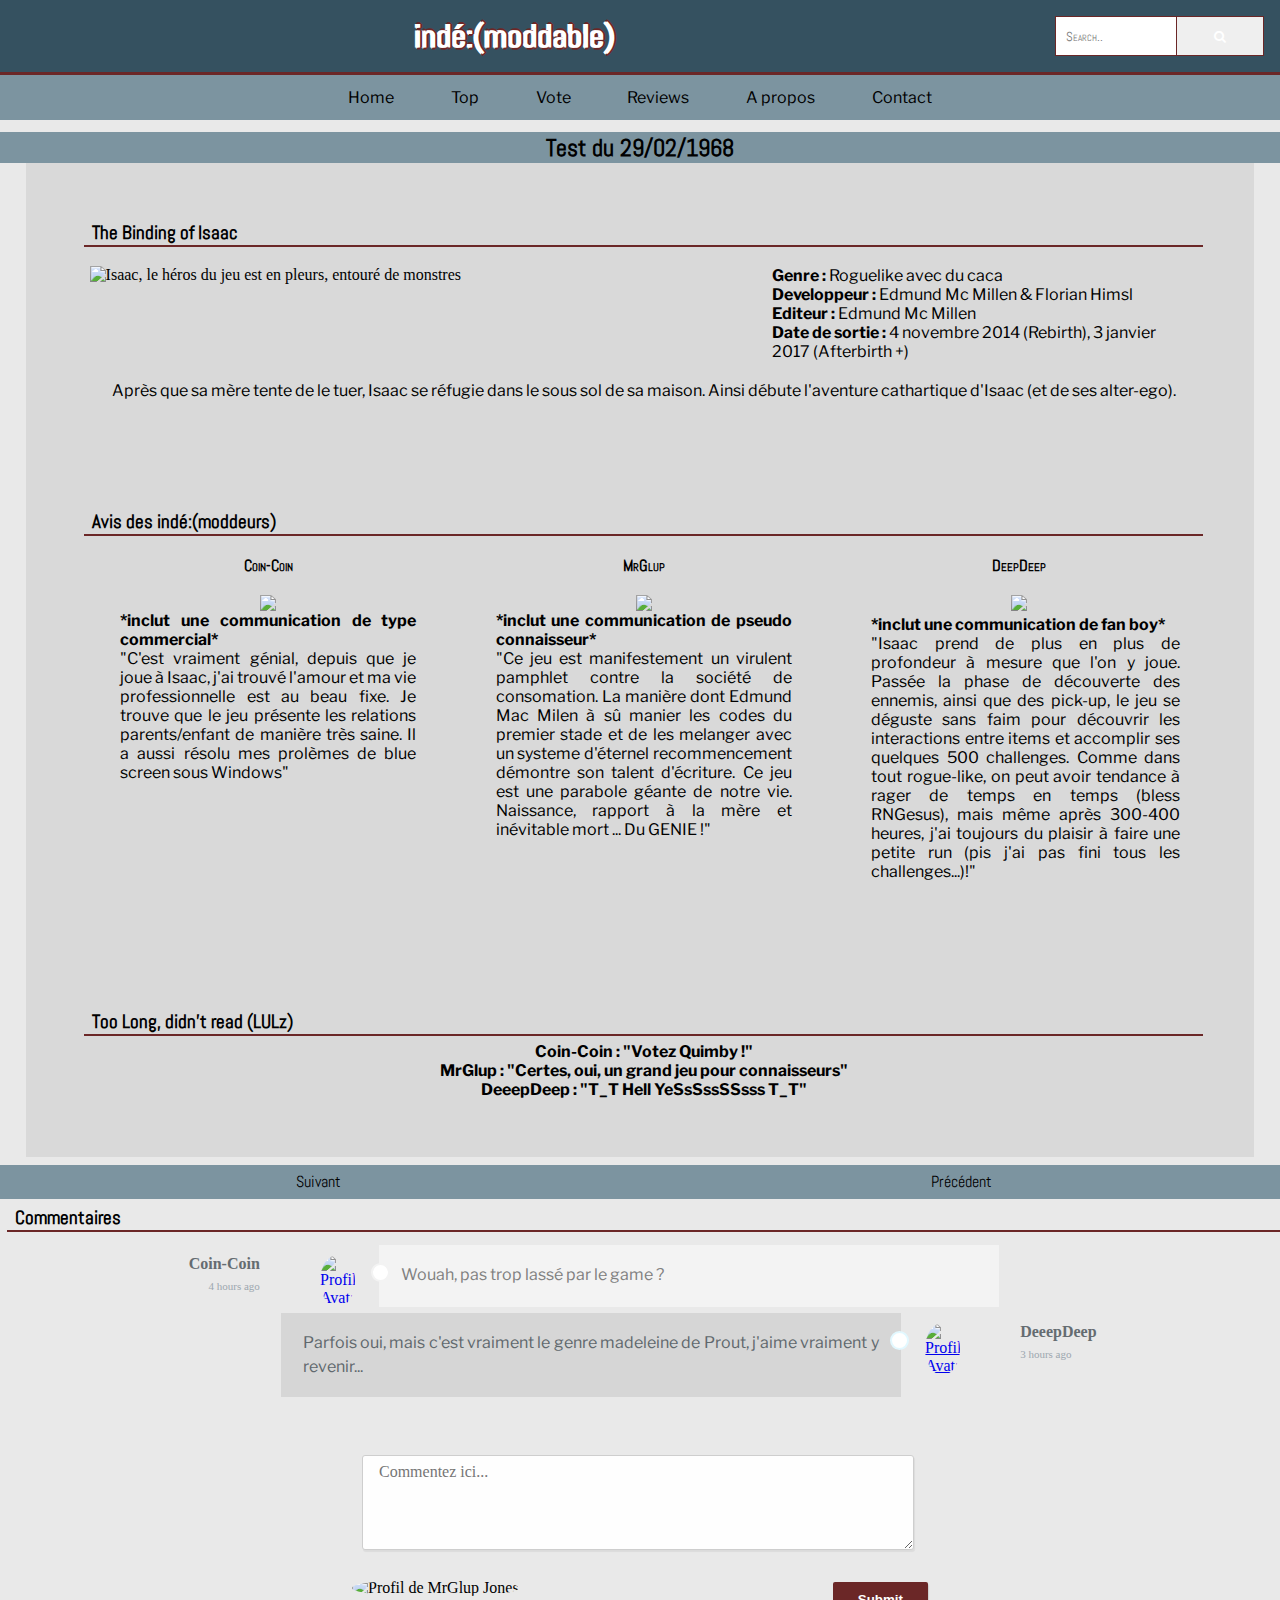
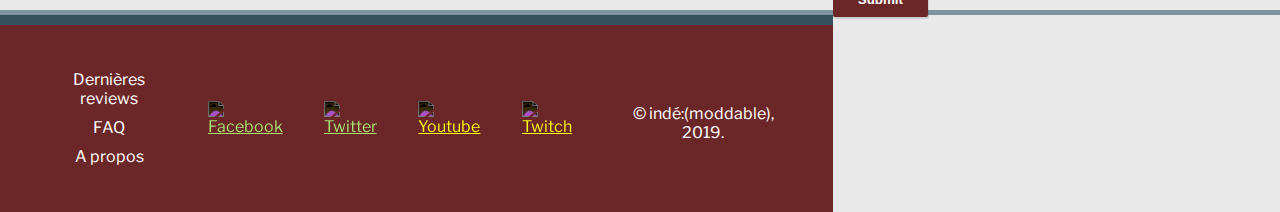
==== commit 804bac2a: "reglage de problèmes" ====
--- a/binding-of-isaac.html
+++ b/binding-of-isaac.html
@@ -103,9 +103,10 @@
                 <h4>MrGlup</h4>
                 <img class="vignette" src="https://drive.google.com/uc?id=1HF8WOT4z53Xn8FyB1uAaXa-ktDBfKLf_">
               </div>
-
+              <div>
                 <p><b>*inclut une communication de pseudo connaisseur*</b><br/>"Ce jeu est manifestement un virulent pamphlet contre la société de consomation. La manière dont Edmund Mac Milen à sû manier les codes du premier stade et de les melanger avec un systeme d'éternel recommencement démontre son talent d'écriture. Ce jeu est une parabole géante de notre vie. Naissance, rapport à la mère et inévitable mort ... Du GENIE !"</p>
               </div>
+            </div>
 
 
               <div class="flex-container-row">
@@ -135,7 +136,7 @@
 
           <!-- bouton Next & Previous -->
 
-        <h2 class="h2flex">
+        <section class="h2flex">
 
             <div><a class="block" href="">Suivant</a>
             </div>
@@ -144,7 +145,7 @@
             <a class="block" href="">Précédent</a>
             </div>
 
-        </h2>
+        </section>
 
           <!-- commentaires des users -->
 
--- a/style.css
+++ b/style.css
@@ -396,6 +396,13 @@
   flex-direction: row;
   justify-content: space-between;
   padding : 0.4em 0.8em;
+  font-family: 'Abel', sans-serif;
+  margin-top: 0.5em;
+  background-color: #7C94A0;
+
+
+
+
 }
 
 .h2flex div{
@@ -445,10 +452,7 @@
   margin: 0.8em auto;
 }
 
-.vignette{
-  width:100%;
-  height : auto;
-}
+
 
 .flex-container{
   display:flex;
@@ -461,6 +465,8 @@
 .flex-container-row{
   display:flex;
   flex-direction: row;
+  margin-top: 0.4em;
+  margin-bottom: 0.4em;
 }
 
 .flex-vignette-review{
@@ -469,6 +475,7 @@
   min-width: 20%;
   align-items:center;
   justify-content: center;
+  max-height: 200px;
 
 }
 
@@ -480,6 +487,7 @@
   font-family:'Abel', sans-serif;
   font-variant:small-caps;
   margin-bottom: 0.8em;
+  hyphens: none;
 
 }
 
@@ -857,6 +865,7 @@
  .flex-container-row{
    width: calc(30% - 1em);
    flex-direction:column;
+   align-self: flex-start;
  }
  .summary{
    flex-direction:column;
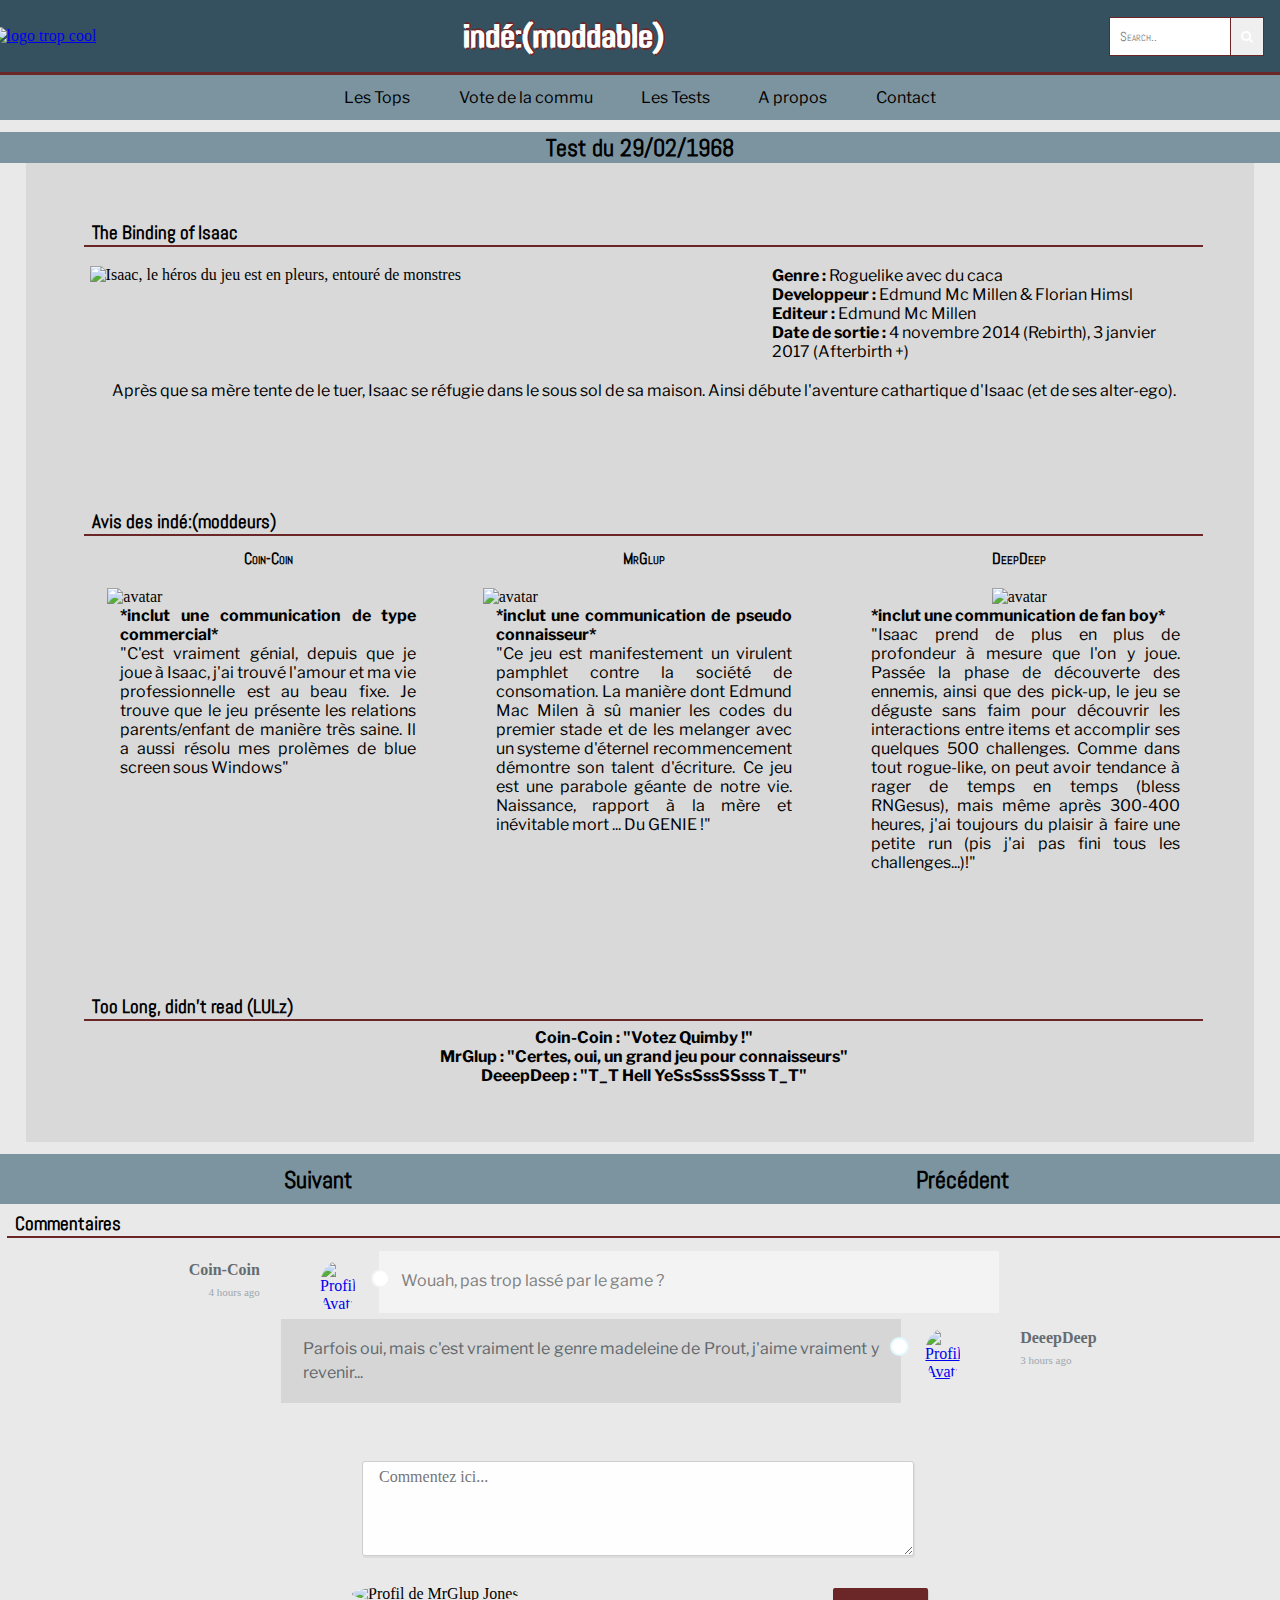
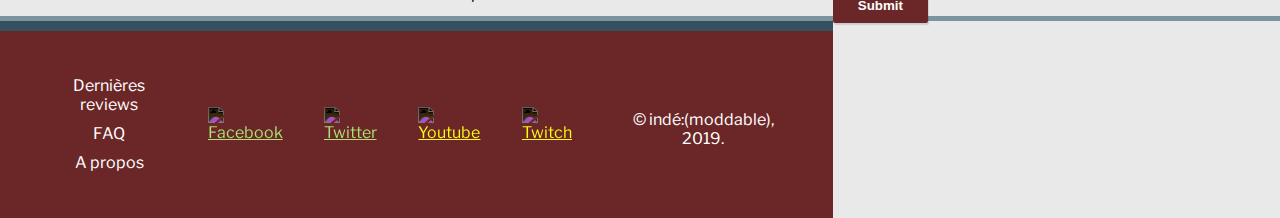
==== commit 049fa415: "oups c'était sur dev2" ====
--- a/binding-of-isaac.html
+++ b/binding-of-isaac.html
@@ -1,59 +1,68 @@
 <!DOCTYPE html>
 <html lang="fr">
+
 <head>
-    <meta charset="UTF-8">
-    <meta name="viewport" content="width=device-width, initial-scale=1.0">
-    <meta http-equiv="X-UA-Compatible" content="ie=edge">
-
-    <link rel="stylesheet" href="style.css">
-    <link href="https://fonts.googleapis.com/css?family=Abel|Libre+Franklin&display=swap" rel="stylesheet">
-    <title>indé:(moddable)</title>
-
-    <link rel="stylesheet" href="https://cdnjs.cloudflare.com/ajax/libs/font-awesome/4.7.0/css/font-awesome.min.css">
+  <meta charset="UTF-8">
+  <meta name="viewport" content="width=device-width, initial-scale=1.0">
+  <meta http-equiv="X-UA-Compatible" content="ie=edge">
+
+  <link rel="stylesheet" href="style.css">
+  <link href="https://fonts.googleapis.com/css?family=Abel&display=swap" rel="stylesheet">
+  <link href="https://fonts.googleapis.com/css?family=Libre+Franklin&display=swap" rel="stylesheet">
+  <title>indé:(moddable)</title>
+
+  <link rel="stylesheet" href="https://cdnjs.cloudflare.com/ajax/libs/font-awesome/4.7.0/css/font-awesome.min.css">
 
 </head>
 
-  <body>
-     <header class="header">
+<body>
+  <header class="header" id="home">
     <!-- menu burger pour la version mobile -->
     <div class="dropdown">
-     <button class="dropbtn">&#x2630;</button>
-       <div class="dropdown-content">
-         <a href="#">Sample reviews</a>
-         <a href="#">Top 3</a>
-         <a href="#">Upcoming reviews</a>
-         <a href="#">Vote for next review</a>
-         <a href="#">About & Contact</a>
+      <button class="dropbtn">&#x2630;</button>
+      <div class="dropdown-content">
+        <a href="index.html#lastReview">Les Tests</a>
+        <a href="index.html#top3">Les Tops</a>
+        <a href="index.html#voteencour">Vote de la commu</a>
+        <a href="contact.html">About & Contact</a>
       </div>
     </div>
 
-<!-- To do : ajouter logo -->
+    <!-- To do : ajouter logo -->
+    <div class="divLogo">
+      <a href="index.html"><img id="Logo" src="https://drive.google.com/uc?id=1aiwO4Ks0VBgEFIqQXcNjWBADC-GNU8kc" alt="logo trop cool"></a>
+    </div>
+
 
     <h1><a class="home-button" href="index.html">indé:(moddable)</a></h1>
 
-<!-- Search bar -->
+    <!-- Search bar -->
 
     <form class="search-bar" action="action_page.php">
-        <input type="text" placeholder="Search.." name="search">
-        <button type="submit"><i class="fa fa-search"></i></button>
+      <input type="text" placeholder="Search.." name="search">
+      <button type="submit"><i class="fa fa-search"></i></button>
     </form>
-
-
-    </header>
-
-      <main>
-        <nav>
-          <div class="containNav">
-            <ul>
-              <li><a href="#">Home</a></li>
-              <li><a href="#">Top</a></li>
-              <li><a href="#">Vote</a></li>
-              <li><a href="#">Reviews</a></li>
-              <li><a href="#">A propos</a></li>
-              <li><a href="#">Contact</a></li>
-            </ul>
-          </div>
-        </nav>
+  </header>
+
+
+
+
+  <!-- Début main content -->
+  <main>
+
+    <!-- nav pour la version desktop-->
+
+    <nav>
+      <div class="containNav">
+        <ul>
+          <li><a href="index.html#top3">Les Tops</a></li>
+          <li><a href="index.html#voteencour">Vote de la commu</a></li>
+          <li><a href="index.html#lastReview">Les Tests</a></li>
+          <li><a href="contact.html">A propos</a></li>
+          <li><a href="contact.html#contacts">Contact</a></li>
+        </ul>
+      </div>
+    </nav>
 
         <h2>Test du 29/02/1968</h2>
 
@@ -90,7 +99,7 @@
               <div class="flex-container-row">
                 <div class="flex-vignette-review">
                   <h4>Coin-Coin</h4>
-                  <img class="vignette" src="https://drive.google.com/uc?id=14su_0lwkd-o24tGSBpIpTVwfeXMkB7T4">
+                  <img class="vignette" src="https://drive.google.com/uc?id=14su_0lwkd-o24tGSBpIpTVwfeXMkB7T4" alt="avatar">
                 </div>
                 <div>
                 <p><b>*inclut une communication de type commercial*</b><br/> "C'est vraiment génial, depuis que je joue à Isaac, j'ai trouvé l'amour et ma vie professionnelle est au beau fixe. Je trouve que le jeu présente les relations parents/enfant de manière très saine. Il a aussi résolu mes prolèmes de blue screen sous Windows"</p>
@@ -101,19 +110,18 @@
             <div class="flex-container-row">
               <div class="flex-vignette-review">
                 <h4>MrGlup</h4>
-                <img class="vignette" src="https://drive.google.com/uc?id=1HF8WOT4z53Xn8FyB1uAaXa-ktDBfKLf_">
-              </div>
-              <div>
+                <img class="vignette" src="https://drive.google.com/uc?id=1HF8WOT4z53Xn8FyB1uAaXa-ktDBfKLf_" alt="avatar">
+              </div>
+
                 <p><b>*inclut une communication de pseudo connaisseur*</b><br/>"Ce jeu est manifestement un virulent pamphlet contre la société de consomation. La manière dont Edmund Mac Milen à sû manier les codes du premier stade et de les melanger avec un systeme d'éternel recommencement démontre son talent d'écriture. Ce jeu est une parabole géante de notre vie. Naissance, rapport à la mère et inévitable mort ... Du GENIE !"</p>
               </div>
-            </div>
 
 
               <div class="flex-container-row">
                 <div class="flex-vignette-review">
                   <h4>DeepDeep</h4>
                   <div>
-                    <img class="vignette" src="https://drive.google.com/uc?id=1m8FD9_BZiyDoiV1qc0nGF-rqu496mLy7">
+                    <img class="vignette" src="https://drive.google.com/uc?id=1m8FD9_BZiyDoiV1qc0nGF-rqu496mLy7" alt="avatar">
                   </div>
                 </div>
                 <div>
@@ -121,7 +129,7 @@
               </div>
             </div>
           </div>
-          </div>
+         
           </article>
 
         <article class="mapArticle">
@@ -135,8 +143,8 @@
 
 
           <!-- bouton Next & Previous -->
-
-        <section class="h2flex">
+      
+        <h2 class="h2flex">
 
             <div><a class="block" href="">Suivant</a>
             </div>
@@ -145,7 +153,7 @@
             <a class="block" href="">Précédent</a>
             </div>
 
-        </section>
+        </h2>
 
           <!-- commentaires des users -->
 
--- a/style.css
+++ b/style.css
@@ -6,6 +6,21 @@
 
 body{
   background-color: #E9E9E9;
+}
+
+h1{
+  display : none;
+}
+.divLogo{
+  width : 20%;
+  height :auto;
+
+}
+
+#Logo {
+  width : 100%;
+  height : auto;
+  
 }
 
 nav{
@@ -58,6 +73,7 @@
   padding: 1rem;
   display: flex;
   justify-content: space-between;
+  align-items: center;
 }
 
 /* bidouille from : https://www.w3schools.com/howto/howto_css_dropdown.asp */
@@ -112,7 +128,9 @@
 
 /*fin du tuto */
 
+
 h1{
+ 
   font-family: 'Abel', sans-serif;
   color: white;
   text-shadow: 2px 0 0 #6B2727, -2px 0 0 #fff, 0 2px 0 #6B2727, 0 -2px 0 #6B2727, 1px 1px #6B2727, -1px -1px 0 #6B2727, 1px -1px 0 #6B2727, -1px 1px 0 #fff;
@@ -151,7 +169,7 @@
 /* Style the submit button */
 form.search-bar button {
   margin-right: 0;
-  min-width: 35%;
+  min-width: 30px;
   max-width:36%;
   height: auto;
   padding: 10px;
@@ -396,13 +414,6 @@
   flex-direction: row;
   justify-content: space-between;
   padding : 0.4em 0.8em;
-  font-family: 'Abel', sans-serif;
-  margin-top: 0.5em;
-  background-color: #7C94A0;
-
-
-
-
 }
 
 .h2flex div{
@@ -452,7 +463,10 @@
   margin: 0.8em auto;
 }
 
-
+.vignette{
+  width:100%;
+  height : auto;
+}
 
 .flex-container{
   display:flex;
@@ -465,8 +479,6 @@
 .flex-container-row{
   display:flex;
   flex-direction: row;
-  margin-top: 0.4em;
-  margin-bottom: 0.4em;
 }
 
 .flex-vignette-review{
@@ -475,7 +487,6 @@
   min-width: 20%;
   align-items:center;
   justify-content: center;
-  max-height: 200px;
 
 }
 
@@ -487,7 +498,6 @@
   font-family:'Abel', sans-serif;
   font-variant:small-caps;
   margin-bottom: 0.8em;
-  hyphens: none;
 
 }
 
@@ -700,6 +710,17 @@
 
 @media only screen and (min-width : 961px){
 
+h1{
+  display : block;
+}
+
+  .divLogo{
+    width : 10%;
+    height :auto;
+    margin-left : -30%;
+  
+  }
+
   .top3{
     margin-top : 0;
   }
@@ -729,6 +750,11 @@
   nav ul li a:hover{
     color : #6b2727;
     font-weight: bolder;
+  }
+
+  h3 a:hover{
+    color : #6b2727;
+    font-size: 2em;
   }
 
   nav ul li a{
@@ -813,7 +839,7 @@
 
   #Yooka:hover p{
     display : block;
-    top : -40%;
+    top : -50%;
     left : 80%;
     width : 15%;
   }
@@ -865,7 +891,6 @@
  .flex-container-row{
    width: calc(30% - 1em);
    flex-direction:column;
-   align-self: flex-start;
  }
  .summary{
    flex-direction:column;
@@ -977,8 +1002,7 @@
 footer{
   flex-direction : row;
   justify-content: space-around;
->>>>>>> dev2
-}
+
 
 
 }
@@ -1046,3 +1070,4 @@
         width: 100%;
     }
 }
+}